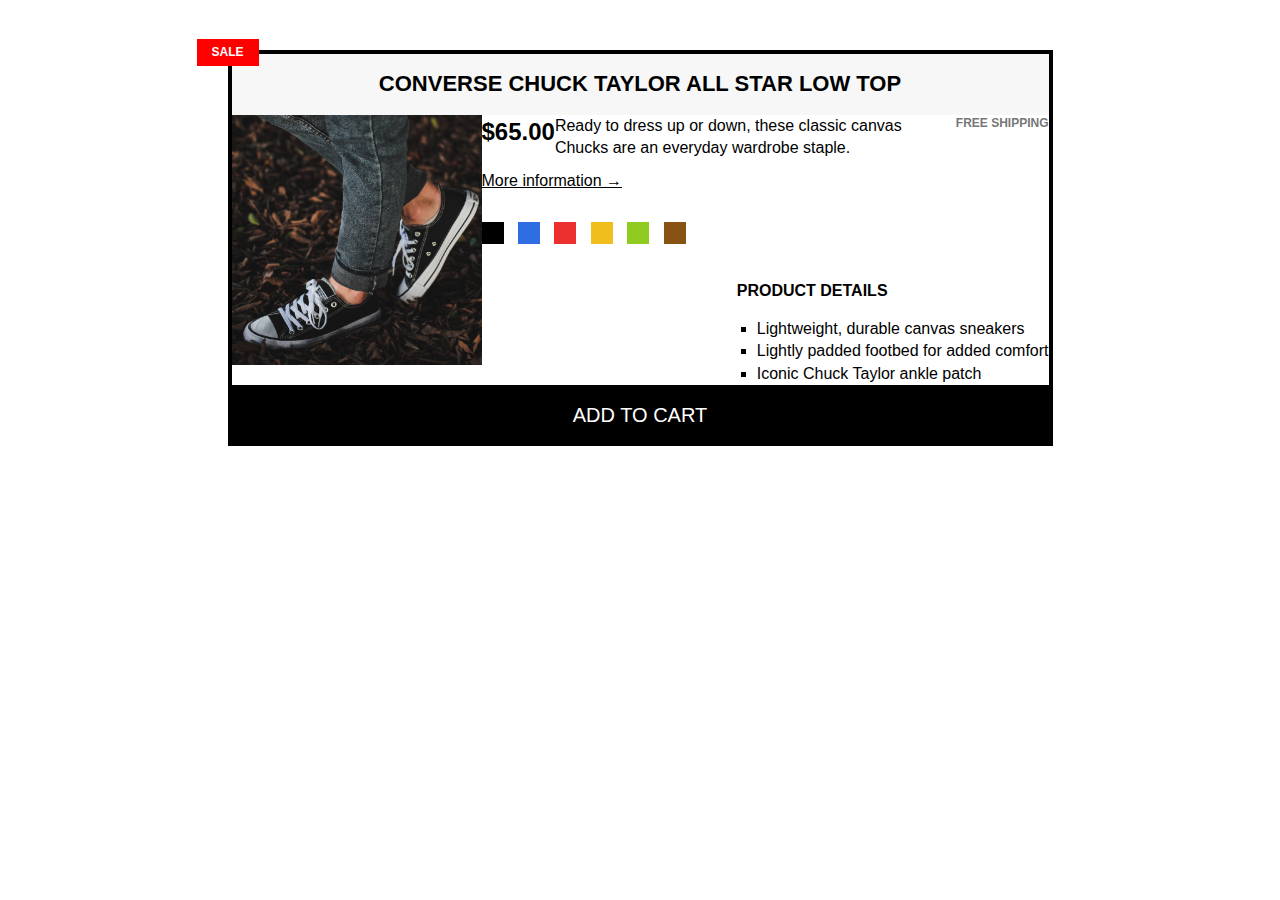
==== Challenges/02/index.html @ 7cffc555 "Current files added" ====
<!DOCTYPE html>
<html lang="en">
  <head>
    <meta charset="UTF-8" />
    <link href="style.css" rel="stylesheet" />
    <meta http-equiv="X-UA-Compatible" content="IE=edge" />
    <meta name="viewport" content="width=device-width, initial-scale=1.0" />
    <title>Document</title>
  </head>
  <body>
    <article class="container">
      <h2 class="title">Converse Chuck Taylor All Star Low Top</h2>
      <img
        class="image"
        src="challenges.jpg"
        alt="chuch taylor all star shoe"
        height="250px"
        width="250px"
      />

      <div class="product-info">
        <p class="price-tag"><strong>$65.00</strong></p>
        <p class="shipping-tag">Free shipping</p>
        <p>
          Ready to dress up or down, these classic canvas Chucks are an everyday
          wardrobe staple.
        </p>
        <a href="#" class="info-link">More information &rarr;</a>

        <div class="colors">
          <div class="color"></div>
          <div class="color color-blue"></div>
          <div class="color color-red"></div>
          <div class="color color-yellow"></div>
          <div class="color color-green"></div>
          <div class="color color-brown"></div>
        </div>
      </div>

      <div class="product-details">
        <h3 class="details-title">Product details</h3>
        <ul>
          <li>Lightweight, durable canvas sneakers</li>
          <li>Lightly padded footbed for added comfort</li>
          <li>Iconic Chuck Taylor ankle patch</li>
        </ul>
      </div>
      <button>Add to cart</button>
    </article>
  </body>
</html>
---- Challenges/02/style.css ----
* {
  padding: 0;
  margin: 0;
  box-sizing: border-box;
}

body {
  font-family: sans-serif;
  color: black;
  line-height: 1.4;
}

.container {
  width: 825px;
  margin: 50px auto;
  border: 4px solid black;
}

.title {
  text-align: center;
  font-size: 22px;
  text-transform: uppercase;
  background-color: #f7f7f7;
  padding: 15px;
}

.price-tag {
  font-size: 24px;
  font-weight: bold;
  float: left;
}

.shipping-tag {
  font-size: 12px;
  color: #777;
  text-transform: uppercase;
  font-weight: bold;
  margin-bottom: 20px;
  float: right;
}

li {
  list-style: square;
  margin-left: 20px;
}

.color {
  background-color: black;
  height: 22px;
  width: 22px;
  display: inline-block;
  margin-right: 10px;
}

.color-blue {
  background-color: #2f6ee2;
}

.color-red {
  background-color: #ec2f2f;
}

.color-yellow {
  background-color: #f0bf1e;
}

.color-green {
  background-color: #90cc20;
}

.color-brown {
  background-color: #885214;
}

.details-title {
  text-transform: uppercase;
  font-size: 16px;
  margin-bottom: 15px;
  margin-top: 30px;
}

p {
  margin-bottom: 10px;
}

.info-link:link,
.info-link:visited {
  color: black;
  margin-bottom: 30px;
  display: inline-block;
}

.info-link:hover,
.info-link:active {
  text-decoration: none black;
}

button {
  font-size: 20px;
  text-transform: uppercase;
  background-color: black;
  color: white;
  border: none;
  cursor: pointer;
  width: 100%;
  padding: 15px;
  border-top: 4px solid black;
}

button:hover {
  color: black;
  background-color: white;
}

h2 {
  position: relative;
}

h2::after {
  content: "SALE";
  background-color: red;
  color: white;
  font-size: 12px;
  display: inline-block;
  padding: 5px 15px;
  position: absolute;
  top: -15px;
  left: -35px;
}

.image {
  float: left;
}

.product-details {
  float: right;
}
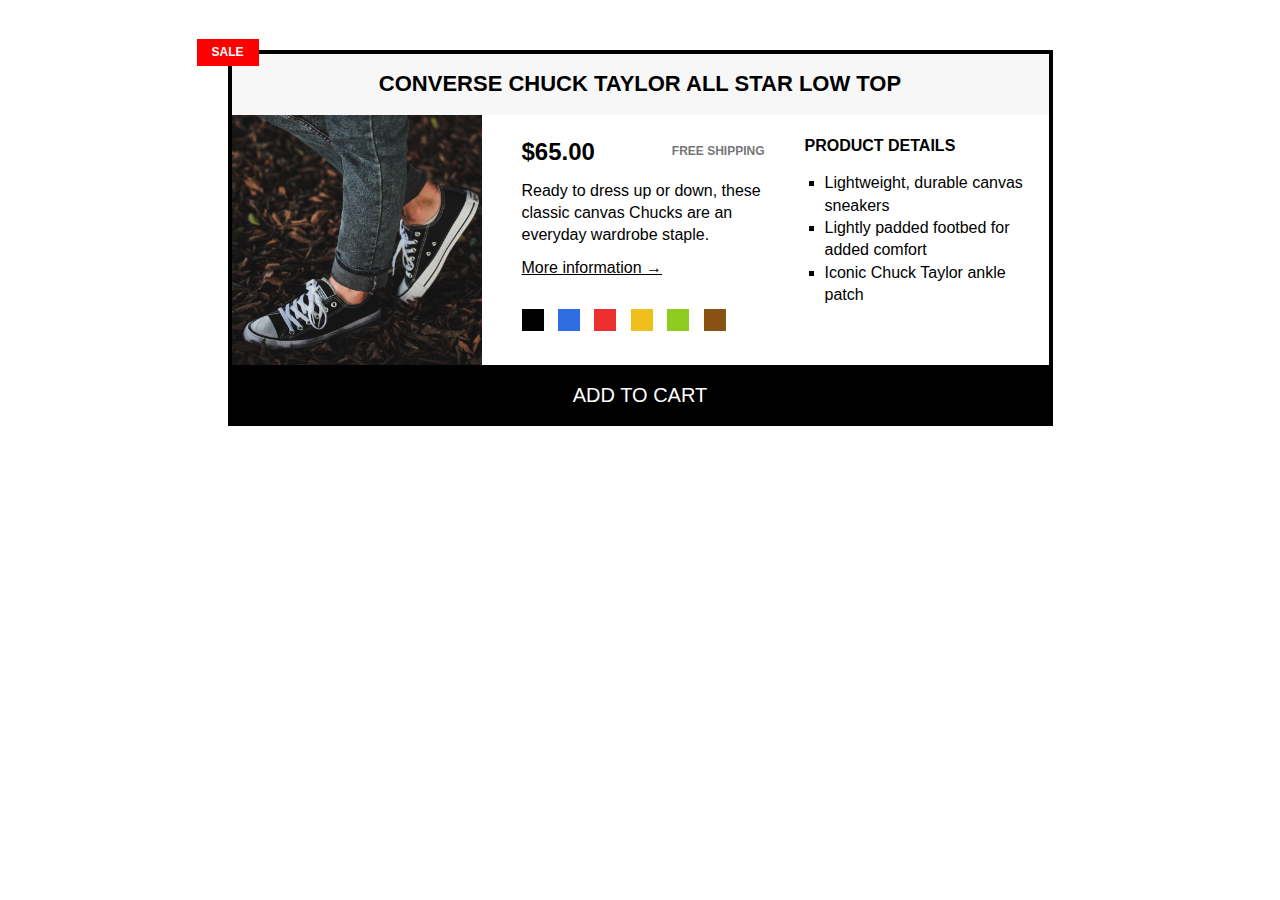
==== commit e084cd4b: "Edits flexbox" ====
--- a/Challenges/02/index.html
+++ b/Challenges/02/index.html
@@ -10,6 +10,7 @@
   <body>
     <article class="container">
       <h2 class="title">Converse Chuck Taylor All Star Low Top</h2>
+      <!-- <div class="container clearfix"> -->
       <img
         class="image"
         src="challenges.jpg"
@@ -21,7 +22,7 @@
       <div class="product-info">
         <p class="price-tag"><strong>$65.00</strong></p>
         <p class="shipping-tag">Free shipping</p>
-        <p>
+        <p class="product-description">
           Ready to dress up or down, these classic canvas Chucks are an everyday
           wardrobe staple.
         </p>
@@ -45,6 +46,7 @@
           <li>Iconic Chuck Taylor ankle patch</li>
         </ul>
       </div>
+      <!-- </div> -->
       <button>Add to cart</button>
     </article>
   </body>
--- a/Challenges/02/style.css
+++ b/Challenges/02/style.css
@@ -3,6 +3,16 @@
   margin: 0;
   box-sizing: border-box;
 }
+
+/* .container {
+  background-color: red;
+} */
+
+/* .clearfix::after {
+  content: "";
+  display: block;
+  clear: both;
+} */
 
 body {
   font-family: sans-serif;
@@ -24,6 +34,13 @@
   padding: 15px;
 }
 
+.product-info {
+  width: 243px;
+  float: left;
+  margin-right: 40px;
+  margin-top: 20px;
+}
+
 .price-tag {
   font-size: 24px;
   font-weight: bold;
@@ -37,6 +54,7 @@
   font-weight: bold;
   margin-bottom: 20px;
   float: right;
+  margin-top: 8px;
 }
 
 li {
@@ -76,10 +94,14 @@
   text-transform: uppercase;
   font-size: 16px;
   margin-bottom: 15px;
-  margin-top: 30px;
 }
 
 p {
+  margin-bottom: 10px;
+}
+
+.product-description {
+  clear: both;
   margin-bottom: 10px;
 }
 
@@ -129,9 +151,12 @@
 }
 
 .image {
+  margin-right: 40px;
   float: left;
 }
 
 .product-details {
-  float: right;
+  float: left;
+  width: 243px;
+  margin-top: 20px;
 }
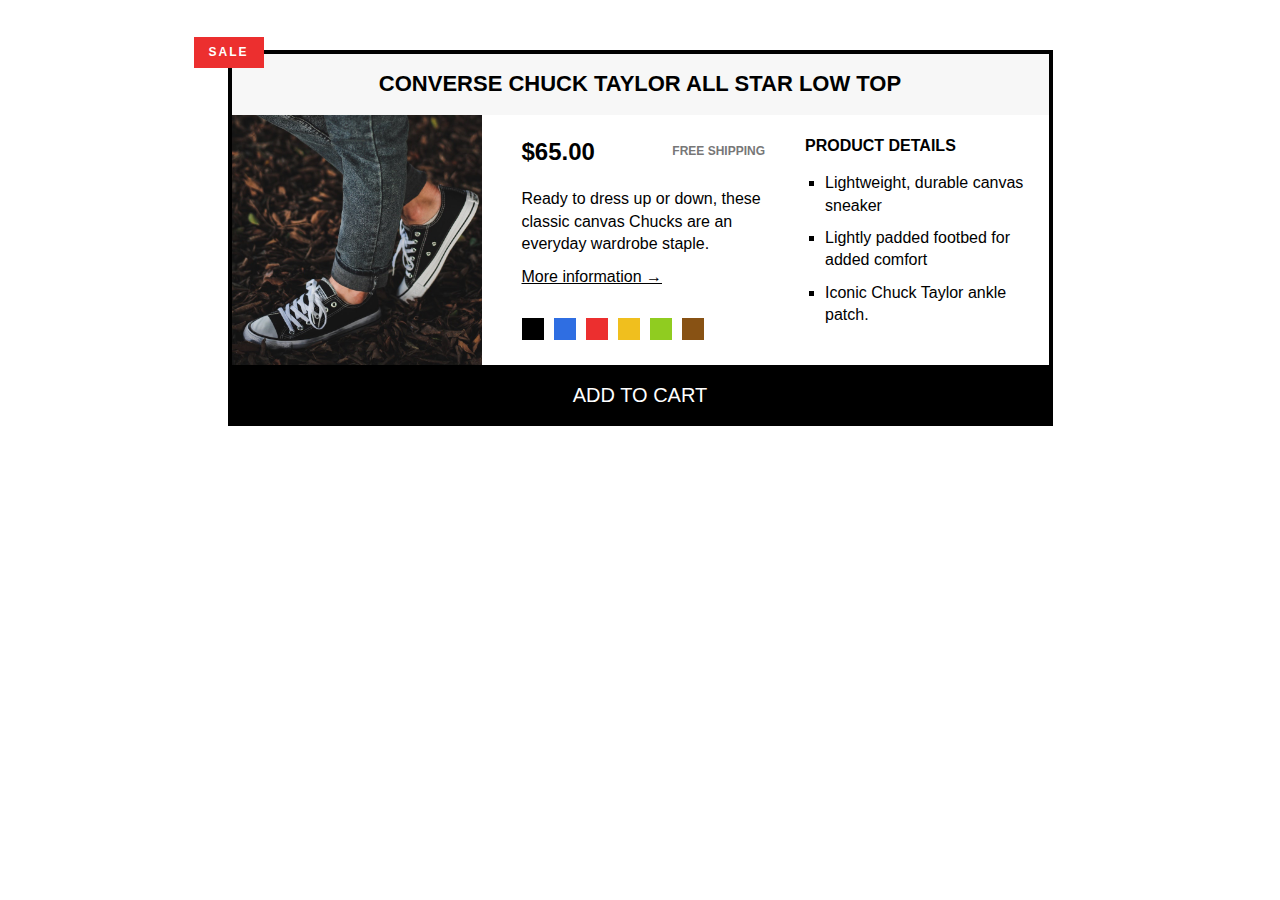
==== commit 5b8a46d6: "Edits flexbox, css grid" ====
--- a/Challenges/02/index.html
+++ b/Challenges/02/index.html
@@ -8,46 +8,51 @@
     <title>Document</title>
   </head>
   <body>
-    <article class="container">
-      <h2 class="title">Converse Chuck Taylor All Star Low Top</h2>
-      <!-- <div class="container clearfix"> -->
-      <img
-        class="image"
-        src="challenges.jpg"
-        alt="chuch taylor all star shoe"
-        height="250px"
-        width="250px"
-      />
+    <article class="product">
+      <h2 class="product-title">Converse Chuck Taylor All Star Low Top</h2>
+      <div class="container">
+        <img
+          src="challenges.jpg"
+          alt="Chuck Taylor All Star Shoe"
+          height="250"
+          width="250"
+          class="product-img"
+        />
+        <div class="product-info">
+          <div class="product-price">
+            <p class="price"><strong>$65.00</strong></p>
+            <p class="shipping">Free shipping</p>
+          </div>
+          <p class="sale">Sale</p>
 
-      <div class="product-info">
-        <p class="price-tag"><strong>$65.00</strong></p>
-        <p class="shipping-tag">Free shipping</p>
-        <p class="product-description">
-          Ready to dress up or down, these classic canvas Chucks are an everyday
-          wardrobe staple.
-        </p>
-        <a href="#" class="info-link">More information &rarr;</a>
+          <p class="product-description">
+            Ready to dress up or down, these classic canvas Chucks are an
+            everyday wardrobe staple.
+          </p>
+          <a href="https://converse.com" target="_blank" class="more-info"
+            >More information &rarr;</a
+          >
 
-        <div class="colors">
-          <div class="color"></div>
-          <div class="color color-blue"></div>
-          <div class="color color-red"></div>
-          <div class="color color-yellow"></div>
-          <div class="color color-green"></div>
-          <div class="color color-brown"></div>
+          <div class="product-colors">
+            <div class="color"></div>
+            <div class="color color-blue"></div>
+            <div class="color color-red"></div>
+            <div class="color color-yellow"></div>
+            <div class="color color-green"></div>
+            <div class="color color-brown"></div>
+          </div>
+        </div>
+
+        <div class="product-details">
+          <h3 class="details-title">Product details</h3>
+          <ul class="details-list">
+            <li>Lightweight, durable canvas sneaker</li>
+            <li>Lightly padded footbed for added comfort</li>
+            <li>Iconic Chuck Taylor ankle patch.</li>
+          </ul>
         </div>
       </div>
-
-      <div class="product-details">
-        <h3 class="details-title">Product details</h3>
-        <ul>
-          <li>Lightweight, durable canvas sneakers</li>
-          <li>Lightly padded footbed for added comfort</li>
-          <li>Iconic Chuck Taylor ankle patch</li>
-        </ul>
-      </div>
-      <!-- </div> -->
-      <button>Add to cart</button>
+      <button class="add-cart">Add to cart</button>
     </article>
   </body>
 </html>
--- a/Challenges/02/style.css
+++ b/Challenges/02/style.css
@@ -1,32 +1,38 @@
 * {
+  margin: 0;
   padding: 0;
-  margin: 0;
   box-sizing: border-box;
 }
 
-/* .container {
-  background-color: red;
-} */
+body {
+  font-family: sans-serif;
+  line-height: 1.4;
+}
 
-/* .clearfix::after {
+.clearfix::after {
   content: "";
   display: block;
   clear: both;
-} */
-
-body {
-  font-family: sans-serif;
-  color: black;
-  line-height: 1.4;
 }
 
 .container {
+  /*   background-color: red; */
+  display: flex;
+  gap: 40px;
+}
+
+.product-img {
+}
+
+/* PRODUCT */
+.product {
+  border: 4px solid black;
   width: 825px;
   margin: 50px auto;
-  border: 4px solid black;
+  position: relative;
 }
 
-.title {
+.product-title {
   text-align: center;
   font-size: 22px;
   text-transform: uppercase;
@@ -34,60 +40,97 @@
   padding: 15px;
 }
 
+/* PRODUCT INFORMATION */
 .product-info {
-  width: 243px;
-  float: left;
-  margin-right: 40px;
+  /*  (825 - 8 - 250 - 80) / 2  */
+  /*   width: 243px; */
+  flex: 1;
   margin-top: 20px;
 }
 
-.price-tag {
-  font-size: 24px;
-  font-weight: bold;
-  float: left;
+.product-price {
+  display: flex;
+  justify-content: space-between;
+  align-items: center;
+  margin-bottom: 20px;
 }
 
-.shipping-tag {
+.price {
+  font-size: 24px;
+}
+
+.shipping {
   font-size: 12px;
-  color: #777;
   text-transform: uppercase;
   font-weight: bold;
-  margin-bottom: 20px;
-  float: right;
-  margin-top: 8px;
+  color: #777;
 }
 
-li {
-  list-style: square;
-  margin-left: 20px;
+.sale {
+  background-color: #ec2f2f;
+  color: #fff;
+  font-size: 12px;
+  text-transform: uppercase;
+  font-weight: bold;
+  letter-spacing: 2px;
+  padding: 7px 15px;
+  display: inline-block;
+  position: absolute;
+  top: -17px;
+  left: -38px;
+
+  /*   width: 40px;
+  text-align: center; */
+}
+
+.product-description {
+  margin-bottom: 10px;
+}
+
+.more-info:link,
+.more-info:visited {
+  color: black;
+  margin-bottom: 30px;
+  display: inline-block;
+}
+
+.more-info:hover,
+.more-info:active {
+  text-decoration: none;
+}
+
+.product-colors {
+  display: flex;
+  gap: 10px;
 }
 
 .color {
-  background-color: black;
+  background-color: #000;
   height: 22px;
   width: 22px;
-  display: inline-block;
-  margin-right: 10px;
 }
 
 .color-blue {
   background-color: #2f6ee2;
 }
-
 .color-red {
   background-color: #ec2f2f;
 }
-
 .color-yellow {
   background-color: #f0bf1e;
 }
-
 .color-green {
   background-color: #90cc20;
 }
-
 .color-brown {
   background-color: #885214;
+}
+
+/* PRODUCT DETAILS */
+.product-details {
+  /*   width: 243px; */
+  margin-top: 20px;
+  flex: 1;
 }
 
 .details-title {
@@ -96,67 +139,29 @@
   margin-bottom: 15px;
 }
 
-p {
+.details-list {
+  list-style: square;
+  margin-left: 20px;
+}
+
+.details-list li {
   margin-bottom: 10px;
 }
 
-.product-description {
-  clear: both;
-  margin-bottom: 10px;
-}
-
-.info-link:link,
-.info-link:visited {
-  color: black;
-  margin-bottom: 30px;
-  display: inline-block;
-}
-
-.info-link:hover,
-.info-link:active {
-  text-decoration: none black;
-}
-
-button {
+/* BUTTON */
+.add-cart {
+  background-color: #000;
+  border: none;
+  color: #fff;
   font-size: 20px;
   text-transform: uppercase;
-  background-color: black;
-  color: white;
-  border: none;
   cursor: pointer;
+  padding: 15px;
   width: 100%;
-  padding: 15px;
   border-top: 4px solid black;
 }
 
-button:hover {
-  color: black;
-  background-color: white;
+.add-cart:hover {
+  color: #000;
+  background-color: #fff;
 }
-
-h2 {
-  position: relative;
-}
-
-h2::after {
-  content: "SALE";
-  background-color: red;
-  color: white;
-  font-size: 12px;
-  display: inline-block;
-  padding: 5px 15px;
-  position: absolute;
-  top: -15px;
-  left: -35px;
-}
-
-.image {
-  margin-right: 40px;
-  float: left;
-}
-
-.product-details {
-  float: left;
-  width: 243px;
-  margin-top: 20px;
-}
